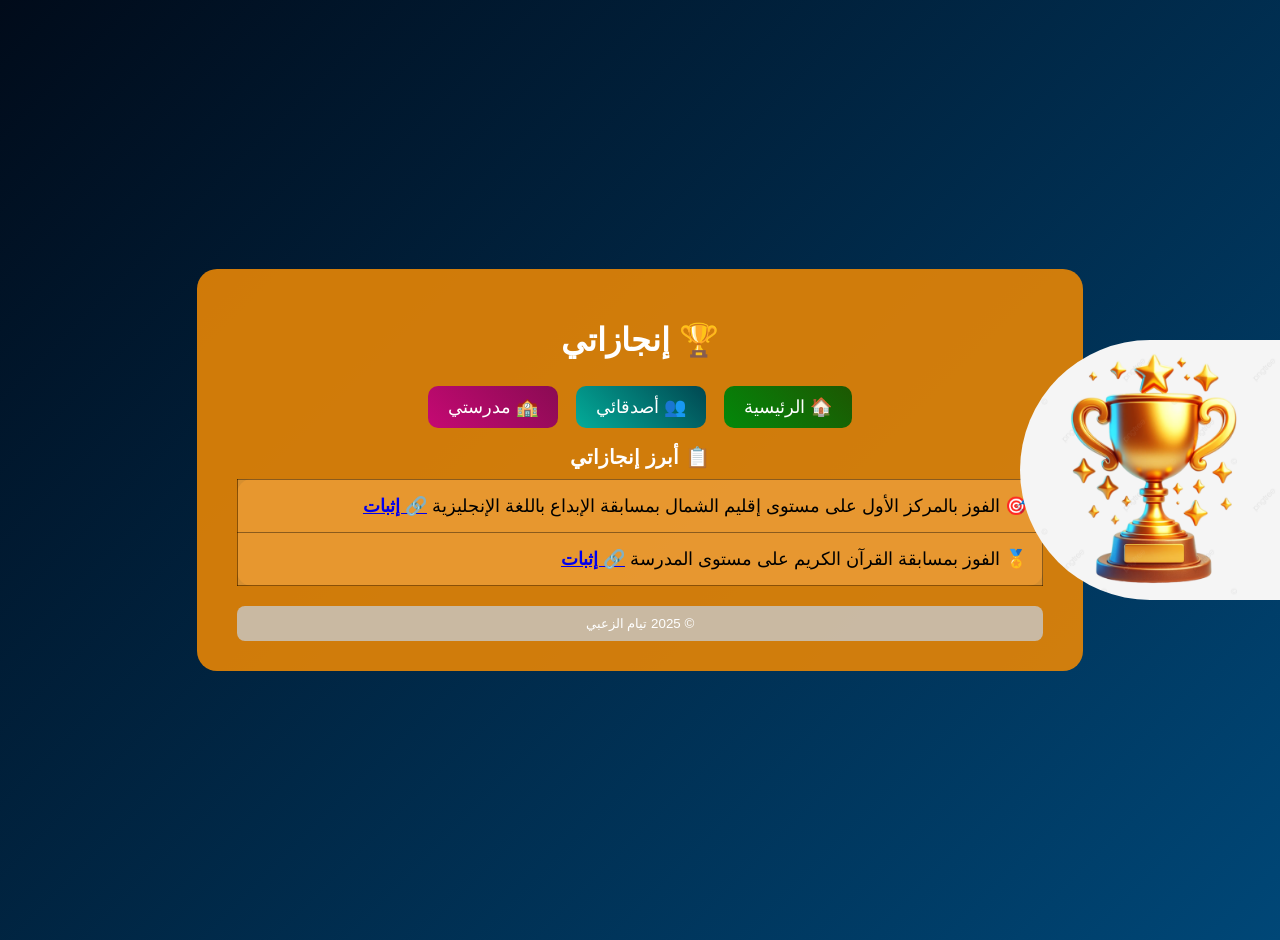
==== achievements.html @ 3448d594 "Add files via upload" ====
<html>
<head>
    <title>إنجازاتي</title>
    <link rel="stylesheet" href="achievements.css">
</head>
<body>

<div class="layout">

    <div class="side-image"></div>

    <div class="content">

        <h1>🏆 <b> إنجازاتي</b></h1>

        <div class="nav-bar">
            <a href="index.html" class="nav-btn green">🏠 الرئيسية</a>
            <a href="friends.html" class="nav-btn blue">👥 أصدقائي</a>
            <a href="School.html" class="nav-btn pink">🏫 مدرستي</a>
        </div>

        <table>
            <caption>📋 أبرز إنجازاتي</caption>

            <tr>
                <td>
                    🎯 الفوز بالمركز الأول على مستوى إقليم الشمال بمسابقة الإبداع باللغة الإنجليزية
                    <a href="https://web.facebook.com/share/p/17YDKS8cT9/" target="_blank"><b>🔗 إثبات</b></a>
                </td>
            </tr>

            <tr>
                <td>
                    🏅 الفوز بمسابقة القرآن الكريم على مستوى المدرسة
                    <a href="https://web.facebook.com/share/p/1HGmWFtoLf/" target="_blank"><b>🔗 إثبات</b></a>
                </td>
            </tr>

        </table>

        <footer>
            <small>© 2025 تيام الزعبي</small>
        </footer>

    </div>

</div>
</body>
</html>
---- achievements.css ----
body {
    margin: 0;
    direction: rtl;
    font-family: Arial, sans-serif;
    background: linear-gradient(135deg, #010b1a, #004777);
}

.layout {
    min-height: 100vh;
    display: flex;
    justify-content: center;
    align-items: center;
    padding: 20px;
    position: relative;
}

.side-image {
    position: absolute;
    right: 0;
    top: 50%;
    transform: translateY(-50%);
    width: 260px;
    height: 260px;
    background: url("achievement.jpg") center/cover;
    border-radius: 130px 0 0 130px;
}

.content {
    width: 65%;
    max-width: 850px;
    padding: 30px 40px;
    text-align: center;
    border-radius: 20px;
    background: rgba(231,133,5,0.9);
}

h1 {
    color: white;
    margin-bottom: 20px;
}

.nav-bar a {
    display: inline-block;
    padding: 10px 20px;
    margin: 7px;
    border-radius: 10px;
    text-decoration: none;
    color: white;
    font-size: 18px;
    transition: 0.4s;
}


.green{ background: linear-gradient(45deg, #03880a, #1d5702); }
.blue{ background: linear-gradient(45deg, #03ac99, #014751); }
.pink{background:linear-gradient(45deg,#c50973,#8a0b53) ;}

.nav-bar a:hover {
    background: linear-gradient(45deg, black, #444);
    transform: scale(1.05);
}

table {
    width: 100%;
    border-collapse: collapse;
    margin: auto;
    background: rgba(230,135,12,0.87);
    border-radius: 15px;
}

td {
    padding: 15px;
    font-size: 18px;
    background: rgba(255,255,255,0.15);
    border: 1px solid rgba(0,0,0,0.4);
}

caption {
    padding: 10px;
    font-size: 20px;
    font-weight: bold;
    color: white;
}

footer {
    margin-top: 20px;
    background: rgba(200,200,200,0.8);
    color: white;
    padding: 10px;
    border-radius: 8px;
}
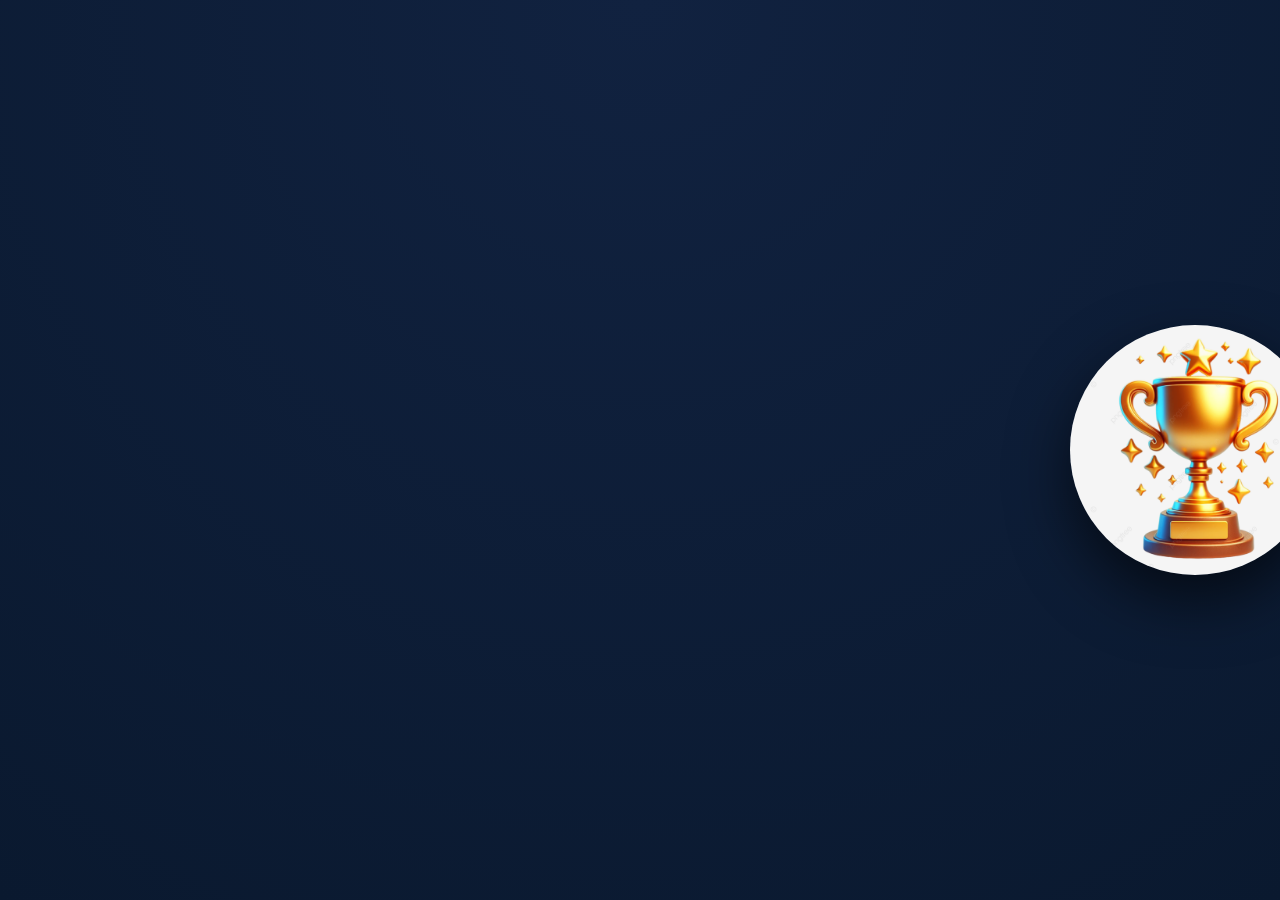
==== commit be47f127: "Refactor achievements.html for better structure and content Updated the structure and content of the" ====
--- a/achievements.html
+++ b/achievements.html
@@ -1,49 +1,63 @@
-<html>
+<!DOCTYPE html>
+<html lang="ar" dir="rtl">
 <head>
-    <title>إنجازاتي</title>
+    <meta charset="UTF-8">
+    <meta name="viewport" content="width=device-width, initial-scale=1.0">
+    <title>إنجازاتي | تيام الزعبي</title>
     <link rel="stylesheet" href="achievements.css">
 </head>
+
 <body>
 
 <div class="layout">
 
-    <div class="side-image"></div>
+    <aside class="side-image"></aside>
 
-    <div class="content">
+    <main class="content hidden">
 
-        <h1>🏆 <b> إنجازاتي</b></h1>
+        <h1 class="title">🏆 إنجازاتي</h1>
 
-        <div class="nav-bar">
+        <nav class="nav-bar">
             <a href="index.html" class="nav-btn green">🏠 الرئيسية</a>
             <a href="friends.html" class="nav-btn blue">👥 أصدقائي</a>
-            <a href="School.html" class="nav-btn pink">🏫 مدرستي</a>
-        </div>
+            <a href="school.html" class="nav-btn pink">🏫 مدرستي</a>
+        </nav>
 
-        <table>
-            <caption>📋 أبرز إنجازاتي</caption>
+        <section class="achievements">
 
-            <tr>
-                <td>
-                    🎯 الفوز بالمركز الأول على مستوى إقليم الشمال بمسابقة الإبداع باللغة الإنجليزية
-                    <a href="https://web.facebook.com/share/p/17YDKS8cT9/" target="_blank"><b>🔗 إثبات</b></a>
-                </td>
-            </tr>
+            <div class="card">
+                <h3>🎯 المركز الأول - إقليم الشمال</h3>
+                <p>
+                    الفوز بالمركز الأول على مستوى إقليم الشمال
+                    بمسابقة الإبداع باللغة الإنجليزية
+                </p>
+                <a href="https://web.facebook.com/share/p/17YDKS8cT9/"
+                   target="_blank" class="proof-btn">
+                   🔗 عرض الإثبات
+                </a>
+            </div>
 
-            <tr>
-                <td>
-                    🏅 الفوز بمسابقة القرآن الكريم على مستوى المدرسة
-                    <a href="https://web.facebook.com/share/p/1HGmWFtoLf/" target="_blank"><b>🔗 إثبات</b></a>
-                </td>
-            </tr>
+            <div class="card">
+                <h3>🏅 مسابقة القرآن الكريم</h3>
+                <p>
+                    الفوز بمسابقة القرآن الكريم
+                    على مستوى المدرسة
+                </p>
+                <a href="https://web.facebook.com/share/p/1HGmWFtoLf/"
+                   target="_blank" class="proof-btn">
+                   🔗 عرض الإثبات
+                </a>
+            </div>
 
-        </table>
+        </section>
 
         <footer>
-            <small>© 2025 تيام الزعبي</small>
+            <small>© <span id="year"></span> جميع الحقوق محفوظة</small>
         </footer>
 
-    </div>
+    </main>
+</div>
 
-</div>
+<script src="achievements.js"></script>
 </body>
 </html>
--- a/achievements.css
+++ b/achievements.css
@@ -1,91 +1,168 @@
-body {
+* {
     margin: 0;
-    direction: rtl;
-    font-family: Arial, sans-serif;
-    background: linear-gradient(135deg, #010b1a, #004777);
+    padding: 0;
+    box-sizing: border-box;
 }
 
-.layout {
+body {
+    font-family: "Cairo", sans-serif;
+    background: radial-gradient(circle at top, #112240, #0a192f);
     min-height: 100vh;
     display: flex;
     justify-content: center;
     align-items: center;
-    padding: 20px;
-    position: relative;
 }
 
+/* Layout */
+.layout {
+    position: relative;
+    width: 100%;
+    max-width: 1200px;
+    min-height: 90vh;
+    display: flex;
+    justify-content: center;
+    align-items: center;
+}
+
+/* صورة جانبية */
 .side-image {
     position: absolute;
-    right: 0;
-    top: 50%;
-    transform: translateY(-50%);
-    width: 260px;
-    height: 260px;
-    background: url("achievement.jpg") center/cover;
-    border-radius: 130px 0 0 130px;
+    right: -80px;
+    width: 250px;
+    height: 250px;
+    background: url("achievement.jpg") center/cover no-repeat;
+    border-radius: 50%;
+    box-shadow: 0 25px 60px rgba(0,0,0,0.6);
+    transition: 0.4s ease;
 }
 
-.content {
-    width: 65%;
-    max-width: 850px;
-    padding: 30px 40px;
-    text-align: center;
-    border-radius: 20px;
-    background: rgba(231,133,5,0.9);
+.side-image:hover {
+    transform: scale(1.07);
 }
 
-h1 {
+/* المحتوى */
+.content {
+    width: 100%;
+    max-width: 750px;
+    padding: 50px;
+    border-radius: 25px;
+    background: rgba(255,255,255,0.05);
+    backdrop-filter: blur(25px);
+    text-align: center;
     color: white;
-    margin-bottom: 20px;
+    box-shadow: 0 30px 80px rgba(0,0,0,0.5);
+    transition: 0.8s ease;
 }
 
-.nav-bar a {
+.hidden {
+    opacity: 0;
+    transform: translateY(40px);
+}
+
+.show {
+    opacity: 1;
+    transform: translateY(0);
+}
+
+.title {
+    font-size: 40px;
+    margin-bottom: 25px;
+}
+
+/* أزرار التنقل */
+.nav-bar {
+    margin-bottom: 35px;
+}
+
+.nav-btn {
     display: inline-block;
-    padding: 10px 20px;
-    margin: 7px;
-    border-radius: 10px;
+    padding: 12px 22px;
+    margin: 6px;
+    border-radius: 14px;
     text-decoration: none;
     color: white;
-    font-size: 18px;
-    transition: 0.4s;
+    font-weight: bold;
+    transition: 0.3s ease;
 }
 
+.green { background: linear-gradient(135deg,#00c853,#009624); }
+.blue  { background: linear-gradient(135deg,#2979ff,#0039cb); }
+.pink  { background: linear-gradient(135deg,#d81b60,#880e4f); }
 
-.green{ background: linear-gradient(45deg, #03880a, #1d5702); }
-.blue{ background: linear-gradient(45deg, #03ac99, #014751); }
-.pink{background:linear-gradient(45deg,#c50973,#8a0b53) ;}
+.nav-btn:hover {
+    transform: translateY(-6px);
+    box-shadow: 0 15px 30px rgba(0,0,0,0.5);
+}
 
-.nav-bar a:hover {
-    background: linear-gradient(45deg, black, #444);
+/* كروت الإنجازات */
+.achievements {
+    display: grid;
+    gap: 25px;
+}
+
+.card {
+    background: rgba(255,255,255,0.08);
+    padding: 25px;
+    border-radius: 20px;
+    transition: 0.3s ease;
+    text-align: right;
+}
+
+.card:hover {
+    transform: translateY(-8px);
+}
+
+.card h3 {
+    margin-bottom: 10px;
+}
+
+.card p {
+    margin-bottom: 15px;
+    line-height: 1.6;
+}
+
+/* زر الإثبات */
+.proof-btn {
+    display: inline-block;
+    padding: 8px 18px;
+    border-radius: 10px;
+    background: linear-gradient(135deg,#03ac99,#014751);
+    color: white;
+    text-decoration: none;
+    font-size: 14px;
+    transition: 0.3s ease;
+}
+
+.proof-btn:hover {
     transform: scale(1.05);
 }
 
-table {
-    width: 100%;
-    border-collapse: collapse;
-    margin: auto;
-    background: rgba(230,135,12,0.87);
-    border-radius: 15px;
+/* الفوتر */
+footer {
+    margin-top: 30px;
+    font-size: 14px;
+    opacity: 0.7;
 }
 
-td {
-    padding: 15px;
-    font-size: 18px;
-    background: rgba(255,255,255,0.15);
-    border: 1px solid rgba(0,0,0,0.4);
+/* Responsive */
+@media (max-width: 900px) {
+
+    .layout {
+        flex-direction: column;
+        padding: 20px;
+    }
+
+    .side-image {
+        position: relative;
+        right: 0;
+        margin-bottom: 25px;
+    }
+
+    .content {
+        padding: 30px;
+    }
+
+    .title {
+        font-size: 30px;
+    }
 }
-
-caption {
-    padding: 10px;
-    font-size: 20px;
-    font-weight: bold;
-    color: white;
-}
-
-footer {
-    margin-top: 20px;
-    background: rgba(200,200,200,0.8);
-    color: white;
-    padding: 10px;
-    border-radius: 8px;
-}
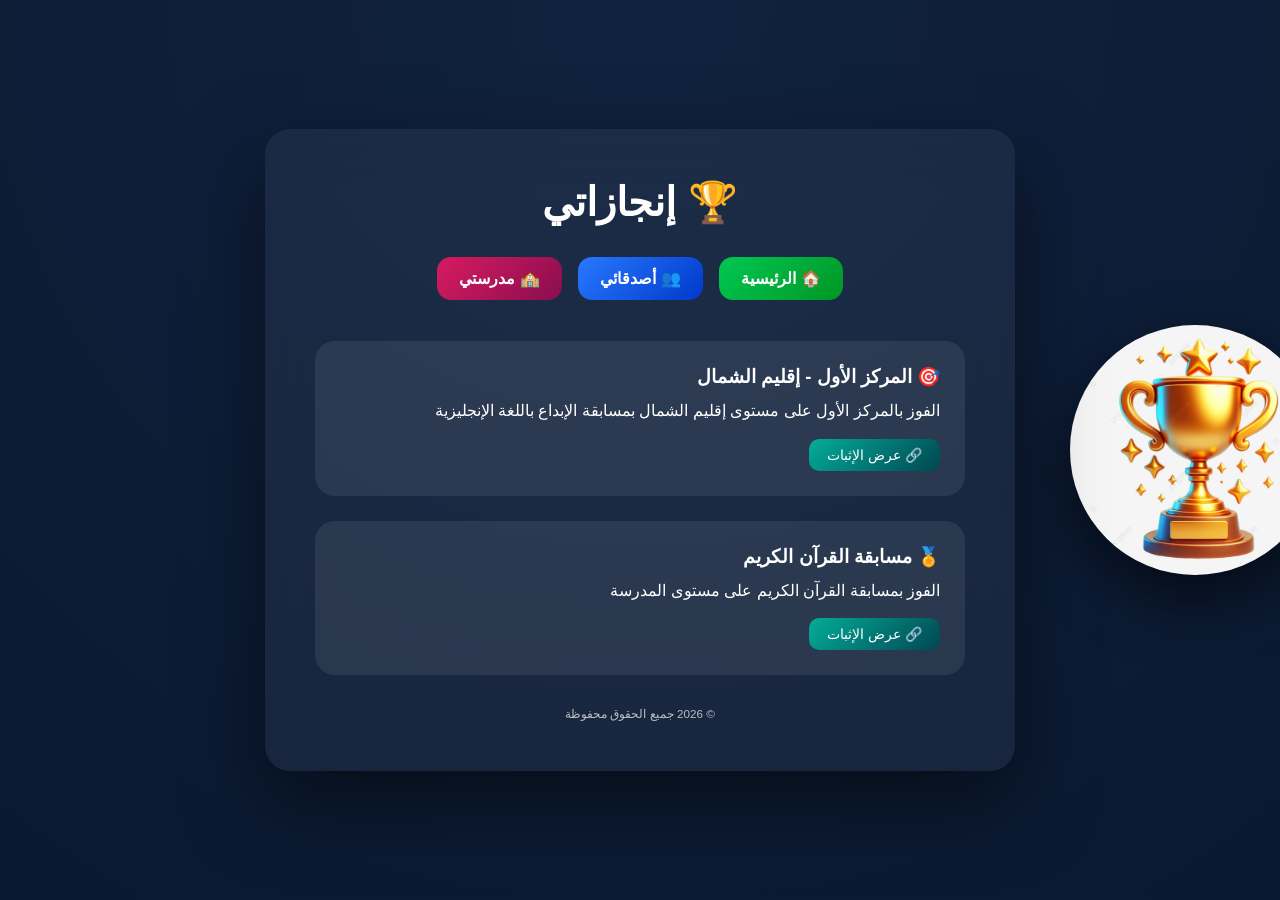
==== commit 352e8fc1: "Fix HTML formatting and structure in achievements.html" ====
--- a/achievements.html
+++ b/achievements.html
@@ -61,3 +61,4 @@
 <script src="achievements.js"></script>
 </body>
 </html>
+
